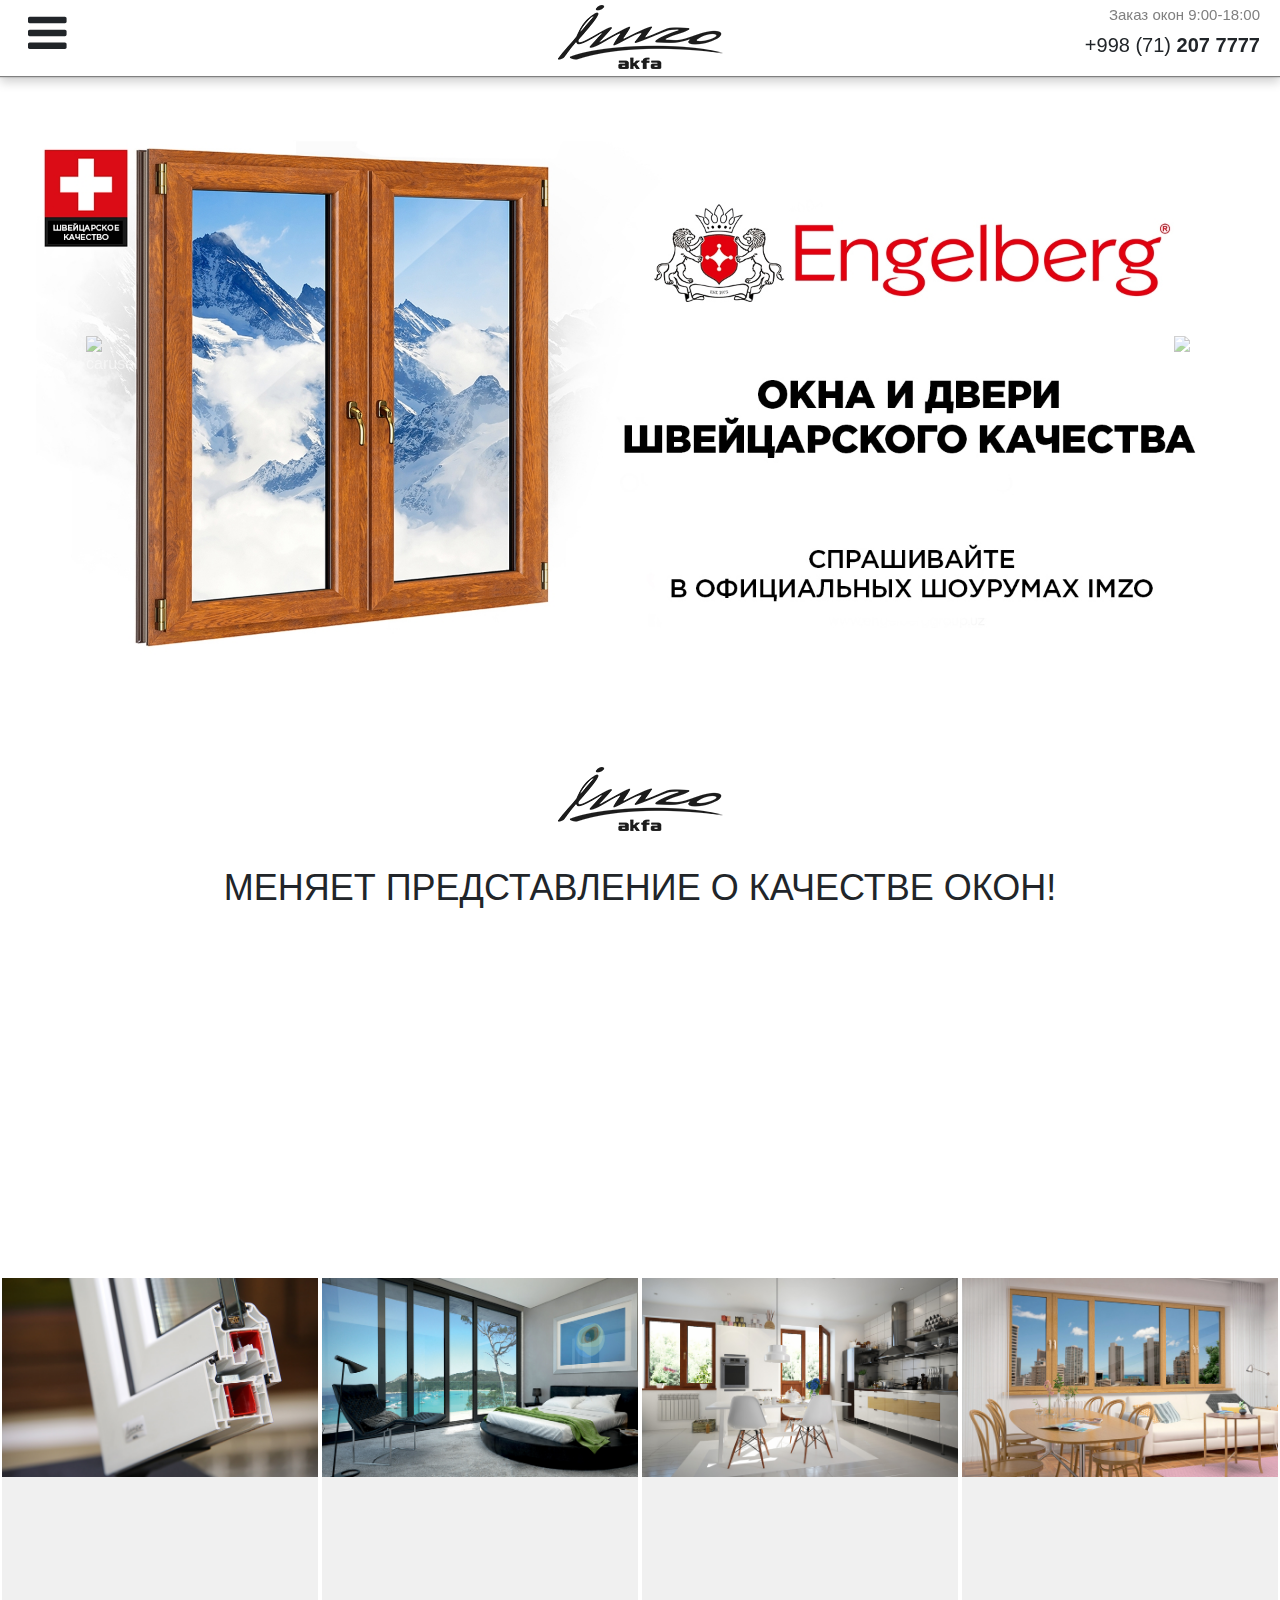
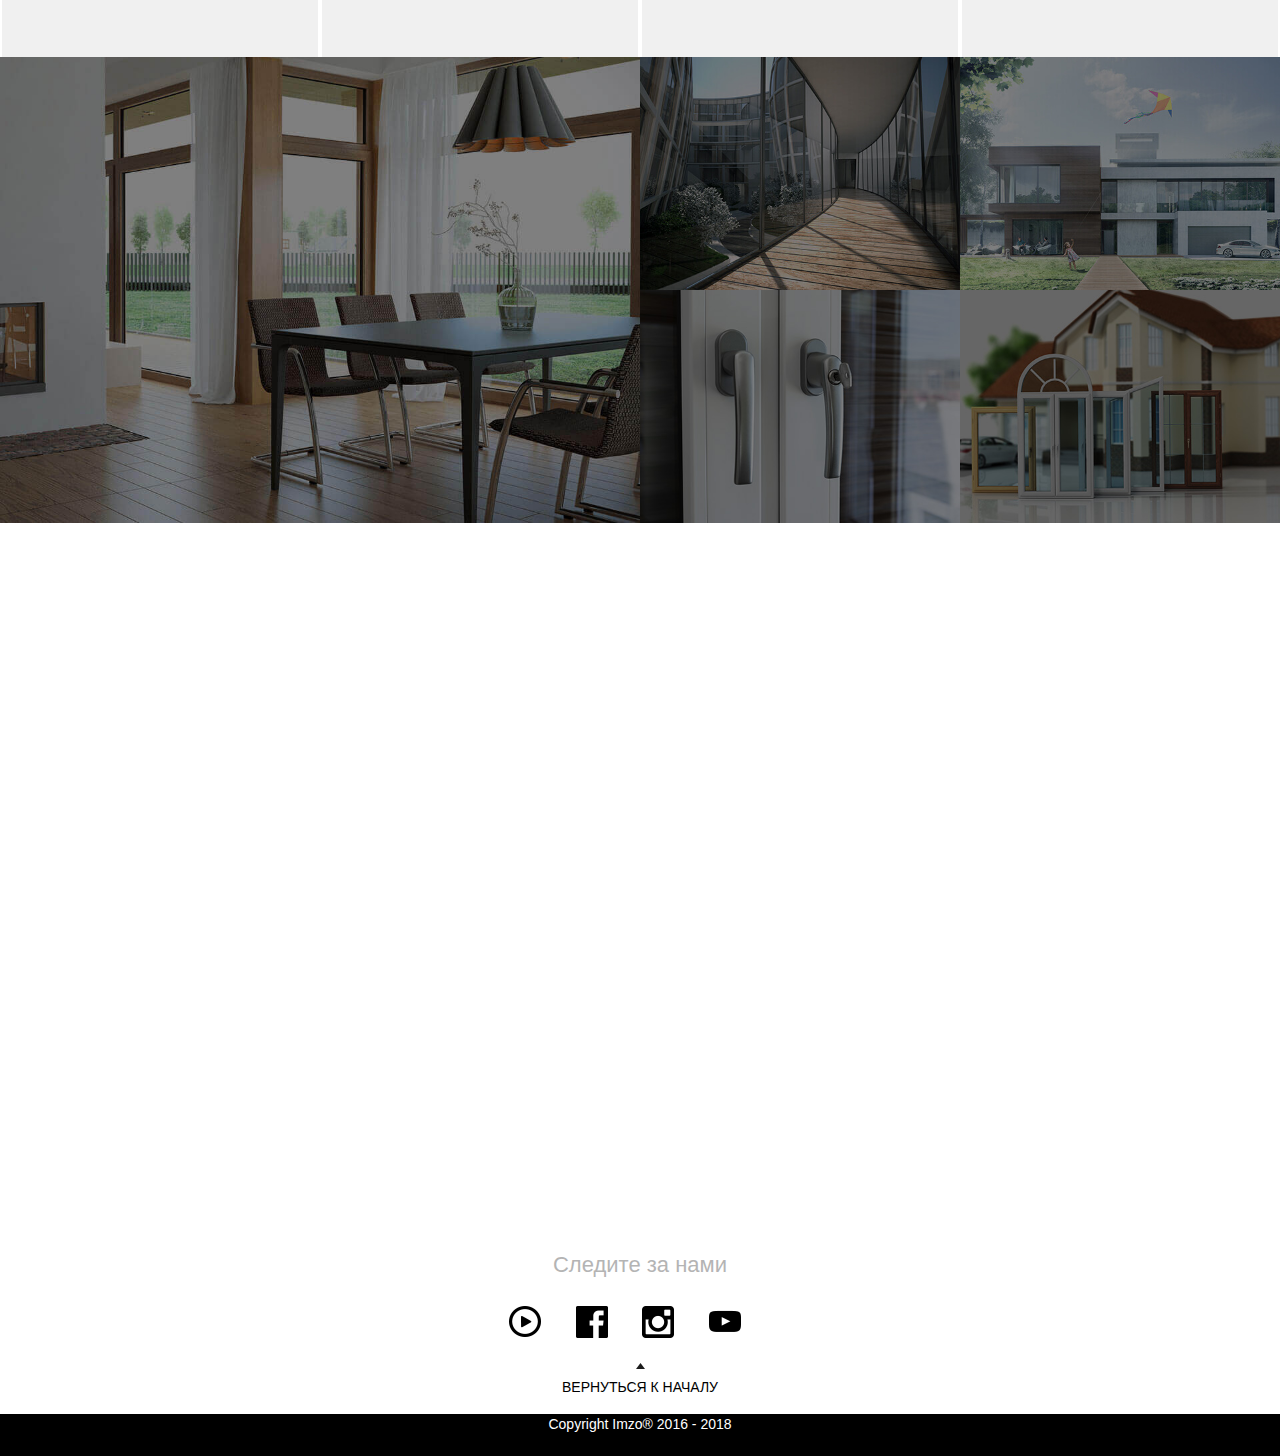
==== index.html @ ddc36914 "Add files via upload" ====
<!DOCTYPE html>
<html lang="ru">
<head>
<meta charset="UTF-8">
<title>Imzo Akfa| Первая в Узбекистане</title>
<base target="_blank">
<meta name="viewport" content="width=device-width,initial-scale=1">
<link rel="stylesheet" href="INDEX.CSS" type="text/css">
<link rel="stylesheet" href="MEDIA.CSS" type="text/css">
<link href="https://fonts.googleapis.com/css?family=Roboto+Slab" rel="stylesheet">
<link rel="stylesheet" href="css/font-awesome.css" type="text/css">
<link href="animate.css" rel="stylesheet" type="text/css">
<link rel="shortcut icon" href="images/logo-akfa-white.png" />
<link rel="stylesheet" href="https://stackpath.bootstrapcdn.com/bootstrap/4.1.1/css/bootstrap.min.css">
<script src="wow.min.js"></script>
<script>
new WOW (). init ();
</script>
</head>
    
<body>
<!--     TOP    -->
    
<div id="toper" class="container-fluid">
<i id="bar" class="fa fa-reorder"></i>
<img id="logo" src="images/imzo-akfa-logo.png" alt="logo" class="mx-auto d-block">
<p id="order" class="text-right">Заказ окон 9:00-18:00</p>
<p id="order-1" class="text-right">+998 (71) <b>207 7777</b></p>
</div>
<!--   CAROUSEL    -->
    
<div id="demo" class="carousel slide" data-ride="carousel">
<ul class="carousel-indicators">
	<li data-target="#demo" data-slide-to="0" class="active"></li>
	<li data-target="#demo" data-slide-to="1"></li>
	<li data-target="#demo" data-slide-to="2"></li>
</ul>
<div class="carousel-inner">
<div class="carousel-item active">
<img alt="carusel" src="images/c-1.jpg" width="1100" height="500">
</div>
<div class="carousel-item">
<img alt="carusel" src="images/c-2.jpg" width="1100" height="500">
</div>
<div class="carousel-item">
<img alt="carusel" src="images/c-3.jpg" width="1100" height="500">
</div>
</div>
<a class="carousel-control-prev" href="#demo" data-slide="prev">
<span class="carousel-control-prev-icon"><img alt="carusel" id="prev" src="imzo/prev.png"></span>
</a>
<a class="carousel-control-next" href="#demo" data-slide="next">
<span class="carousel-control-prev-icon"><img alt="carusel" id="next" src="imzo/next.png"></span>
</a>
</div>
    
<!--   Pre-Sprite    -->
    
<div class="container">
<img alt="logo" src="images/imzo-akfa-logo.png" class="img-middle mx-auto d-block wow fadeInUp" data-wow-delay="0.1s">
<h1 class="h1-middle text-center wow fadeInUp" data-wow-delay="0.2s">МЕНЯЕТ ПРЕДСТАВЛЕНИЕ О КАЧЕСТВЕ ОКОН!</h1>
<p class="p-middle text-center wow fadeInUp" data-wow-delay="0.3s">Продукция Imzo – это избранные материалы и внимание к каждой детали при сборке. Собственные разработки и производство каждого компонента отвечают высочайшим стандартам качества.</p>
</div>

<!--   SPRITES   -->
    
<div class="clearfix"></div>
<div class="container">
<div class="wow fadeInUp grid" data-wow-delay="0.35s">
<div class="sprite">
<img alt="sprite-hover" class="mx-auto d-block " src="images/1-hover.png" width="62" height="63">
<div class="comment"><p><B>ЭКОНОМИЯ<br>РЕСУРСОВ</B></p></div>
</div>
</div>
<div class="wow fadeInUp grid" data-wow-delay="0.35s">
<div class="sprite">
<img alt="sprite-hover" class="mx-auto d-block " src="images/2-hover.png" width="64" height="60">
<div class="comment"><p><B>АВТОМАТИЗИРОВАННАЯ<br>СБОРКА</B></p></div>
</div>
</div>
<div class="wow fadeInUp grid" data-wow-delay="0.35s">
<div class="sprite">
<img alt="sprite-hover" class="mx-auto d-block " src="images/3-hover.png"  width="50" height="60">
<div class="comment"><p><b>ГАРАНТИЯ<br>5 ЛЕТ</b></p></div>
</div>
</div>
<div class="wow fadeInUp grid" data-wow-delay="0.35s">
<div class="sprite">
<img alt="sprite-hover" class="mx-auto d-block " src="images/4-hover.png"  width="55" height="60">
<div class="comment"><p><B>ПРОФЕССИОНАЛЬНЫЙ<br>СЕРВИС</B></p></div>
</div>
</div>
<div class="wow fadeInUp grid" data-wow-delay="0.35s">
<div class="sprite">
<img alt="sprite-hover" class="mx-auto d-block " src="images/5-hover.png" width="110" height="60">
<div class="comment"><p><B>ПОТРЕБИТЕЛЬСКИЙ<br>КРЕДИТ</B></p></div>
</div>
</div>
</div>
    
<!--     SHOW-ROOM     -->

<div class="clearfix"></div>
<div class="responsive">
<div class="galery">
<img alt="gallery" src="images/float-1.jpg" width="340" height="213">
<div class="desc"><h5 class="wow fadeInUp" data-wow-delay="0.2s">Идеально белый глянец</h5><p class="wow fadeInUp" data-wow-delay="0.3s" style="font-size: 14px">Простое и беспроигрышное решение. Белоснежный цвет и глянцевая поверхность, стальное армирование для прочности конструкции, надежная фурнитура и аксессуары - все необходимое и ничего лишнего.<br><button class="button">ПОДРОБНЕЕ</button></p></div>
</div>
</div>
    
<div class="responsive">
<div class="galery">
<img alt="Gallery" id="galery" src="images/float-2.jpg" width="340" height="213">
	<div class="desc"><h5 class="wow fadeInUp" data-wow-delay="0.3s">
Панорамный вид для коттеджей</h5><p class="wow fadeInUp" data-wow-delay="0.4s" style="font-size: 14px">Раздвижные алюминиевые конструкции являются отличным решением для частного дома или квартиры. Алюминиевые конструкции имеют достаточно световой проем.<br><button class="button">ПОДРОБНЕЕ</button></p></div>
</div>
</div>
    
<div class="responsive">
<div class="galery">
<img alt="Gallery" src="images/float-3.jpg" width="340" height="213">
	<div class="desc"><h5 class="wow fadeInUp" data-wow-delay="0.4s">Окно на кухню</h5><p class="wow fadeInUp" data-wow-delay="0.5s" style="font-size: 14px">Алюминиевые окна обладают повышенным уровнем пожаростойкости, что позволяет устанавливать их вблизи электро- и газовых плит, а наличие влагопоглотителя внутри камеры стеклопакета поможет справиться с появлением конденсата.<br><button class="button">ПОДРОБНЕЕ</button></p></div>
</div>
</div>
        
<div class="responsive">
<div class="galery">  
<img alt="Gallery" src="images/float-4.jpg" width="340" height="213">
<div class="desc"><h5 class="wow fadeInUp" data-wow-delay="0.5s">Больше света, больше радости</h5><p class="wow fadeInUp" data-wow-delay="0.6s" style="font-size: 14px">Окна из профиля серии 7000B – чемпион по светопропусканию! Высота профиля всего 4.4 мм - это дает окну до 25% больше площади остекления, а значит больше света и больше радости в Ваш дом чемпион по светопропусканию!<br><button class="button">ПОДРОБНЕЕ</button></p></div>
</div>
</div>
<div class="clearfix"></div>
    
<!--    GRID_EFFECT        -->
    
<div class="clearfix">
<div class="grid-container">
<div class="imgBox">
<img alt="Gallery" src="images/1.jpg" width="960" height="700">
<h1 class="wow zoomIn" data-wow-delay="0.1s" id="box-1">О ТОРГОВОЙ МАРКЕ</h1>
<p  class="wow zoomIn" data-wow-delay="0.1s" style="font-size: 1.4vw;">Первая в Узбекистане автоматизированная фабрика окон Imzo!<br>За людей работают машины!</p>
<button class="wow zoomIn button-initial" data-wow-delay="0.1s">ПОДРОБНЕЕ</button>
<img alt="logo" class="wow zoomIn" data-wow-delay="0.1s" id="content" src="images/logo-akfa-white.png">
</div>

<div class="imgBox">
<img alt="Gallery" id="box-2" src="images/3.jpg" width="480" height="350">
<h5 class="wow fadeInDown css-grid" data-wow-delay="0.2s">АЛЮМИНИЕВЫЕ<br>ОКНА И ДВЕРИ</h5>
<button class="wow fadeInDown button-show" data-wow-delay="0.2s">ПОДРОБНЕЕ</button>
</div>

<div class="imgBox">
<img alt="Gallery" id="box-3" src="images/2.jpg" width="480" height="350">
<h5 class="wow fadeInRight css-grid" data-wow-delay="0.4s">ПЛАСТИКОВЫЕ<br>ОКНА И ДВЕРИ</h5>
<button class="wow fadeInRight button-show" data-wow-delay="0.4s">ПОДРОБНЕЕ</button>
</div>

<div class="imgBox">
<img alt="Gallery" id="box-4" src="images/4.jpg" width="480" height="350">
<h5 class="wow fadeInLeft css-grid" data-wow-delay="0.6s">ФУРНИТУРА И <br>КОМПЛЕКТУЮЩИЕ</h5>
<button class="wow fadeInLeft button-show" data-wow-delay="0.6s">ПОДРОБНЕЕ</button>
</div>

<div class="imgBox">
<img alt="Gallery" id="box-5" src="images/5.jpg" width="480" height="350">
<h5 class="wow fadeInUp css-grid" data-wow-delay="0.8s">ДЕКОРИРОВАНИЕ <br>ПРОФИЛЯ</h5>
<button class="wow fadeInUp button-show" data-wow-delay="0.8s">ПОДРОБНЕЕ</button>
</div>
</div>
</div>
    
<!--  PARALAX_EFFECT    -->
    
<div class="paralax">
<img alt="logo" class="wow zoomIn" data-wow-delay="0.5s" id="paralax-logo" src="images/logo-akfa-white.png">
<h5 class="paralax-h1 wow zoomIn" data-wow-delay="0.5s" style="font-size: 2.8vw">ДЕМОНСТРАЦИОННЫЕ ЗАЛЫ</h5>
<p class="paralax-p wow zoomIn" data-wow-delay="0.5s" style="font-size: 1.5vw">Мы создали специализированные и комфортабельные демонстрационные залы - в одном помещении собраны самые последние новинки<br>оконной индустрии. Квалифицированный персонал демонстрационных залов поможет Вам с выбором, расчетами, замерами и<br>оформлением заказа.</p>
<button class="mx-auto d-block wow zoomIn" data-wow-delay="0.5s" id="paralax-btn">НАЙТИ БЛИЖАЙШИЙ ШОУРУМ</button>
</div>
    
<!--   FOOTER_EFFECT   -->
    
<div class="col-md-12 text-center socialIcon">
<h3 class="h-social">Следите за нами</h3>
<div class="social-ul">
<img alt="Footer_sprite" id="social" src="images/mover.png">
<img alt="Footer_sprite" src="images/facebook.png">
<img alt="Footer_sprite" src="images/instagram.png">
<img alt="Footer_sprite" src="images/youtube.png">
</div>
</div>
<div class="col-md-12 text-center">
<a href="#" class="btnToTop">
<img alt="top" src="images/arrowTop.png">
<p style="font-size: 14px;color: black;">ВЕРНУТЬСЯ К НАЧАЛУ</p>
</a>
</div>
<div class="footer_end">
	<p>Copyright Imzo® 2016 - 2018</p>
</div>


</body>
</html>
---- INDEX.CSS ----
#order{
font-size: 15PX;
margin-top: -65px;
margin-right: 5px;
color:  #808080;
}
#order-1{
margin-right: 5px;
font-size: 20px;
margin-top: -13px;
}
#bar{
margin:10px 0 15px 13px;
	cursor: pointer;
    font-size: 45px;
}
#logo{
	margin-top: -65px;
	cursor: pointer;
}
#toper{
border-bottom: 1px solid #808080;
box-shadow: 0 1px 1px 0 rgba(0, 0, 0, 0.1), 0 5px 10px 0 rgba(0, 0, 0, 0.19);
position: fixed;
z-index: 1;
background: rgba(255,255,255,0.95);
}

.carousel-inner img{
	width: 100%;
	height: 100%;
	margin-top: 100px;
}
.p-middle{
    font-size: 18px;
    color: #666666;
}
.img-middle{
    margin:75px 0 35px 0;
}
.h1-middle{
    margin:0  0 10px 0;
	font-size: 36px;
}

/*-----SPRITE-----------------------------------------------------------------*/

.sprite{
    width: 100%;
    height: auto;
	padding-top: 25px;
	
}
.grid{
    margin-top: 50px;
    float: left;
    width: 20%;
	opacity: .45;
	transition: .2s;
	cursor: pointer;
}
.grid:hover{
	opacity: 1;
	border: 1px solid #e0e0e0;
	border-radius: 10px;
	box-shadow: 0px 0px 0px 2px rgba(0, 0, 0, 0.1);
}
.comment{
	margin-top: 12px;
	text-align: center;
		
}
/*-----/SPRITE--------------------------------------*/


/*-------SHOW_ROOM----------------------------------*/

div.galery img {
    width: 100%;
    height: auto;
	transition: .5s all;
}
div.galery img:hover{
	transform:scale(1.17);
}
.responsive{
	box-sizing: border-box;
    margin-top: 75px;
    padding: 0 2px;
    float: left;
    width: 24.99999%;
	cursor: pointer;
	overflow: hidden;
}
.desc{
    background-color: #f0f0f0;
    padding: 20px;
	transition: .5s all;
	height: 180px;
}
.responsive:hover{
background:rgba(0,0,0,1);
}
.responsive:hover .desc {
	transform: translateY(-50px);
	background:rgba(0,0,0,.6);
	color: white;
}
.button{
opacity: 0;
transition: 1s all;
margin-top: 5px;
padding: 4px 10px;
border-radius: 4px;
background:rgba(255,255,255,0);
color: white;
font-size: 17px;
}
.button:hover{
	background: rgba(255,255,255,0.35);
}
.responsive:hover .button {
opacity: 1;
transition: .5s ease;
}
.clearfix:after {
    content: "";
    display: table;
    clear: both;
}
/*-------/SHOW_ROOM----------------------------*/   

.grid-container{
display: grid;
grid-template-columns: 2fr 1fr 1fr ;
grid-template-areas: 
"box-1 box-2 box-3"
"box-1 box-4 box-5"
}
.imgBox{
overflow: hidden;
position: relative;
display: flex;
justify-content: center;
align-items: center;
}   
.grid-container div:nth-child(1){
grid-area: box-1;
}
.grid-container div:nth-child(2){
grid-area: box-2;
}
.grid-container div:nth-child(3){
grid-area: box-3;
}
.grid-container div:nth-child(4){
grid-area: box-4;
}
.grid-container div:nth-child(5){
grid-area: box-5;
}
    
.imgBox img{
width: 100%;
height: auto;
transition: .55s;
}    
.imgBox h3{
position: absolute;
background: rgba(0,0,0,0.4);
color: #ff0;
}   
h5{
    color: aqua;
}
.imgBox h1 {
position: absolute;
color: #fff;
font-size: 46px;
margin-top: -15px;
text-align: center;
}        
#content {
position: absolute;
width: 208px;
height: 82px;
margin:-120px auto 50px;
}
.imgBox p {
position: absolute;
font-size: 19px;
text-align: center;
margin-top: 58px;
color: white;
}
.button-initial {
padding: 8px 25px;
position: absolute;
margin-top: 145PX;
background: rgba(0,0,0,0);
border-radius: 3.5px;
color: white;
transition:.4s;
cursor: pointer
}
.button-show:hover{
background: rgba(255,255,255,0.25);
transition: .4s;
}
.imgBox:hover img{
filter: brightness(.65);
}
.css-grid {
position: absolute;
color: #fff;
font-size: 1.6vw;
text-align: center;
margin-top: -35PX; 
border-bottom: 1px solid #fff;
font-family: 'Roboto Slab', serif;
}
.button-show{
padding: 8px 25px;
position: absolute;
margin-top: 55px;
background: rgba(0,0,0,0);
border-radius: 3.5px;
color: white;
transition:.4s;
cursor: pointer;
}
.button-show:hover{
background: rgba(255,255,255,0.4);
transition: .4s;
}

/*---SHOW_ROOM--------*/

.paralax{
	border-bottom:4px solid white;
	border-top:4px solid white;
	height: 70vh;
	width: 100%;
	background-image:url(images/bg-mask-3.jpg);
	background-size: cover;
	display: table;
	background-attachment: fixed;
}
#paralax-logo{
margin:250px auto 0;
display: block;
}
.paralax-h1{
margin-top: 20px;
color: white;
text-align: center;
font-size: 46px;
}
.paralax-p{
margin-top: 30px;
color: white;
text-align: center;
font-size: 18px;	
}
#paralax-btn{
padding: 8px 25px;
margin:25px 0 140px 0;
background: rgba(0,0,0,0.4);
border-radius: 3.5px;
color: white;
transition:.4s;
cursor: pointer;
}
#paralax-btn:hover{
background: rgba(255,255,255,0.2);
transition: .4s;
}
.clearfix:after {
    content: "";
    display: table;
    clear: both;
}
/*------  FOOTER --------*/

#footer-h1{
	font-size: 42px;
	padding-top: 125px;
	font-weight: 500;
	width: 700px;
	line-height: 46px;
	color: white;
	margin: 0px 0 5px 250px;
}
#footer-p{
		width: 650px;
	font-size: 18px;
	font-weight: 400;
	line-height: 26px;
	color: #fff;
	text-align: left;
	margin: 20px 0 0 250px;
}
#footer-h1-2{
	color: white;
	font-weight: 500;
	line-height: 28px;
	font-size: 25px;
	margin-top: 15PX;
}
#form{
	margin-top: -250px;
}
.form{
	background-image: url(images/bg-mask-2.jpg);
	background-size: 2000px auto;
	width: 100%;
	height: 750px;
	background-repeat:no-repeat;
}
#footer-btn{
padding: 8px 25px;
display: flex;
margin:10px  0 0 250px;
position: absolute;
background: rgba(0,0,0,0);
border-radius: 4px;
color: white;
transition:.4s;
cursor: pointer;
}
#footer-btn:hover{
background: rgba(255,255,255,0.4);
transition: .4s;
}
#email{
	background:rgba(255,255,255,0.3);
	width: 76%;
	padding: 9PX 10PX;
	margin-bottom: 30px;
	border: 1px solid #fff;
	font-size: 15px;
	border-radius: 3px;
}
#comment{
	background:rgba(255,255,255,0.2);
	width: 76%;
	border: 1px solid #fff;
	color: white;
	border-radius: 3px;
	padding: 12PX 12PX 0 ;
}
::placeholder {
    color: white;
}
#pwd{
	background:rgba(255,255,255,0.2);
	font-size: 15px;
	width: 76%;
	padding: 9PX 10PX;
	margin-bottom: 30px;
	border: 1px solid #fff;
	border-radius: 3px;
}
input[type=text]{
	color: white;
}
.info-btn{
	width: 17%;
	background-color: rgba(181,55,57,0.9);
	color: white;
	padding: 9px 1px;
	margin: 22px 0 0 275px;
	border: 1px solid #CB7878;
	border-radius: 4px;
	cursor: pointer;
	transition: .15s;
}
.info-btn:hover{
	background: #BB2B30;
}
.socialIcon img{
	margin: 20px 30px 15px 0;
}
.h-social{
	font-size: 22px;
	color: #b4b4b4;
}
.footer_end{
text-align: center;
font-size: 14px;
background: #000;
color: white;
width: 100%;
height: 42px;
}
---- MEDIA.CSS ----
@media only screen and (max-width:600px) {
#bar{
		margin:0;
}
#logo{
		width: 35%;
		margin-top: -40px;
}
#order{
		font-size: 10px;
		margin: 0;
}
		#order-1{
		font-size: 10px;
		margin: 0;
}
}
@media only screen and (max-width:990px) {
.grid {
		width: 100%;
}
}
@media only screen and (max-width:990px) {
.responsive {
        width: 49.99999%;
        margin: 6px 0;
}
}

@media only screen and (max-width: 768px) {
.responsive {
        width: 100%;
}
}
@media only screen and (max-width: 990px) {
#css-grid {
        font-size: 12px;
}
#box-1{
font-size: 22px;
margin:0;
}
#contentt{
	font-size: 14px;
}
#content{
margin-top: -60px;
width: 128px;
height: 45px;
}
#button-show{
padding: 0;
margin-top: 15px;
font-size: 12px;
}
.button-show{
padding:5px 15px;
font-size: 14px;
margin-top: 120px;
font-size: 12px;
display: none;
}
}

@media only screen and (max-width: 558px) {
#css-grid {
        font-size: 10px;
}
#box-1{
font-size: 13px;
}
#contentt{
font-size: 10px;
margin-top: 25px;
}
#content{
margin-top: -40px;
width: 94px;
height: 43px;
margin-bottom: 0;
}
#button-show{
padding: 0;
font-size: 12px;
}
.button-show{
padding:5px 15px;
font-size: 14px;
margin-top: 120px;
font-size: 12px;
}
}

@media only screen and (max-width: 420px) {
#css-grid {
        font-size: 10px;
}
#box-1{
font-size: 8px;
margin:0;
}
#contentt{
	font-size: 7px;
	margin-top: 24px;
}
#content{
margin-top: -40px;
width: 64px;
height: 23px;
margin-bottom: 0;
}
#button-show{
padding: 0;
font-size: 12px;
display: none;
}
.button-show{
padding:5px 15px;
font-size: 14px;
margin-top: 120px;
font-size: 12px;
}
}
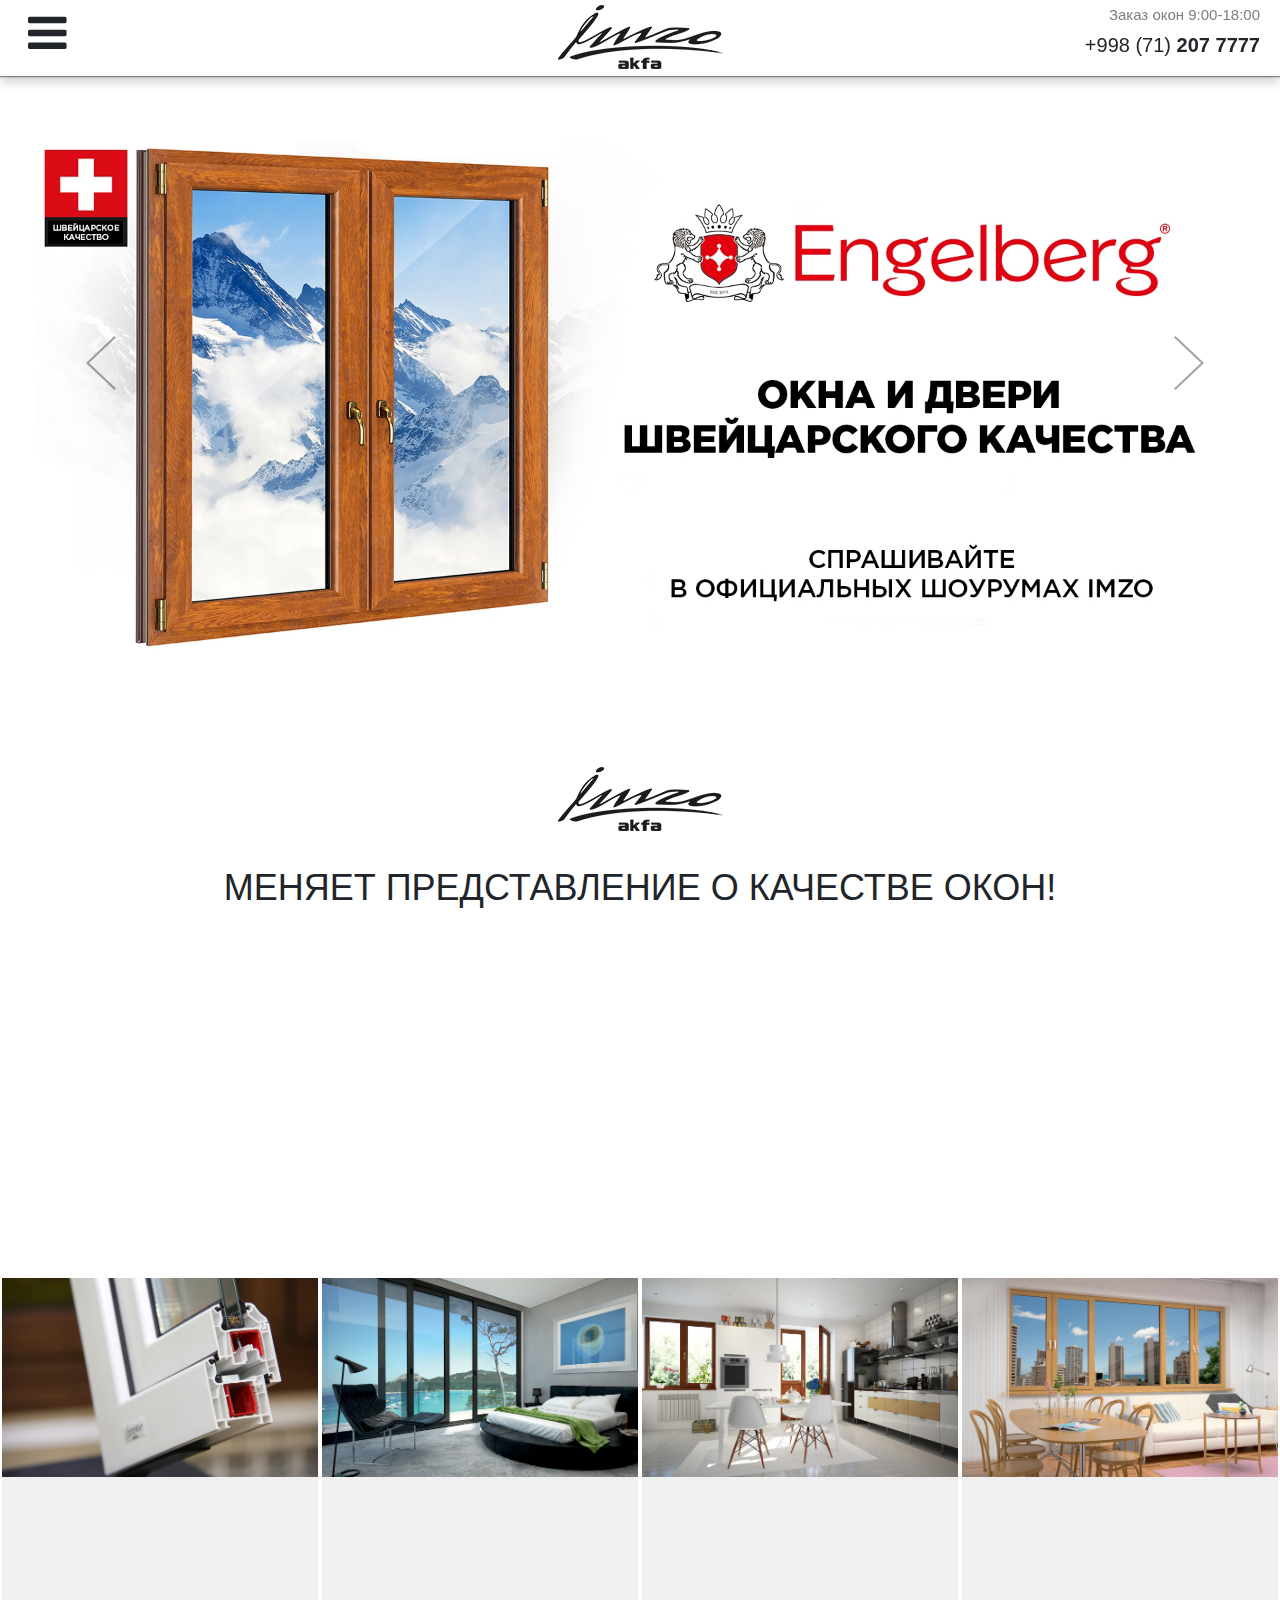
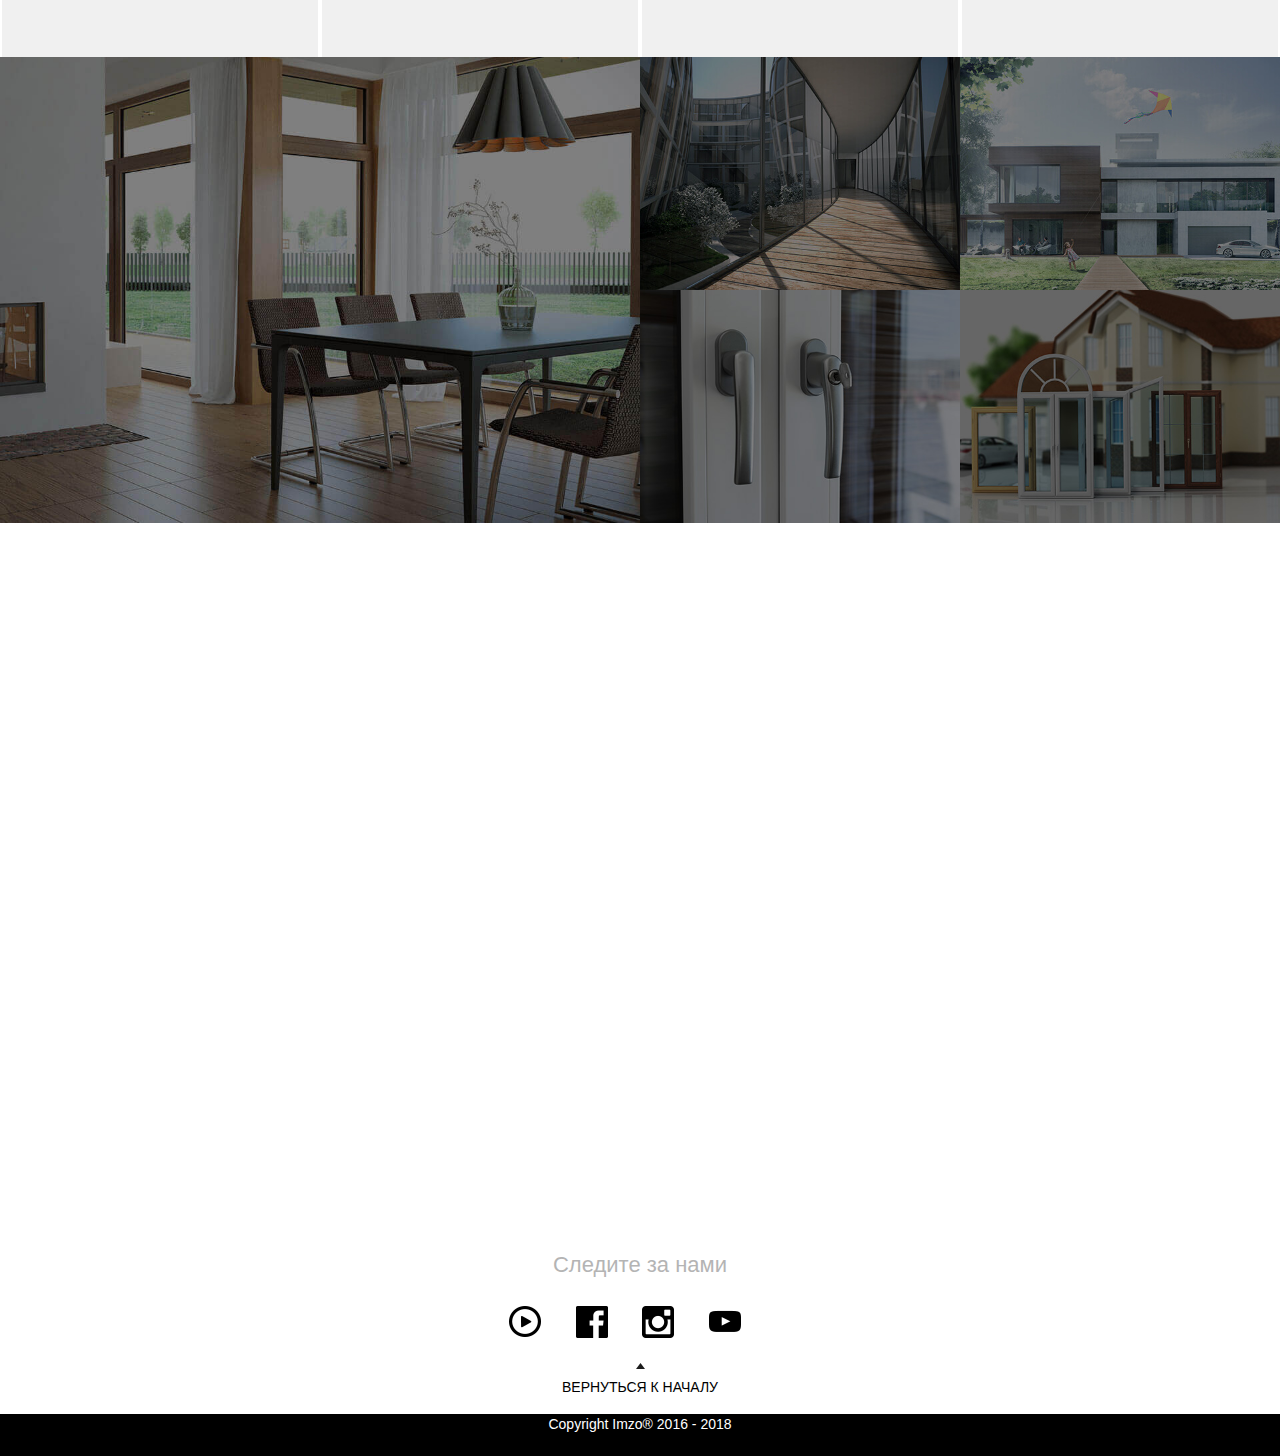
==== commit b7ba69b9: "Update index.html" ====
--- a/index.html
+++ b/index.html
@@ -47,10 +47,10 @@
 </div>
 </div>
 <a class="carousel-control-prev" href="#demo" data-slide="prev">
-<span class="carousel-control-prev-icon"><img alt="carusel" id="prev" src="imzo/prev.png"></span>
+<span class="carousel-control-prev-icon"><img alt="carusel" id="prev" src="images/arrowLeftBlack.png"></span>
 </a>
 <a class="carousel-control-next" href="#demo" data-slide="next">
-<span class="carousel-control-prev-icon"><img alt="carusel" id="next" src="imzo/next.png"></span>
+<span class="carousel-control-prev-icon"><img alt="carusel" id="next" src="images/arrowRightBlack.png"></span>
 </a>
 </div>
     
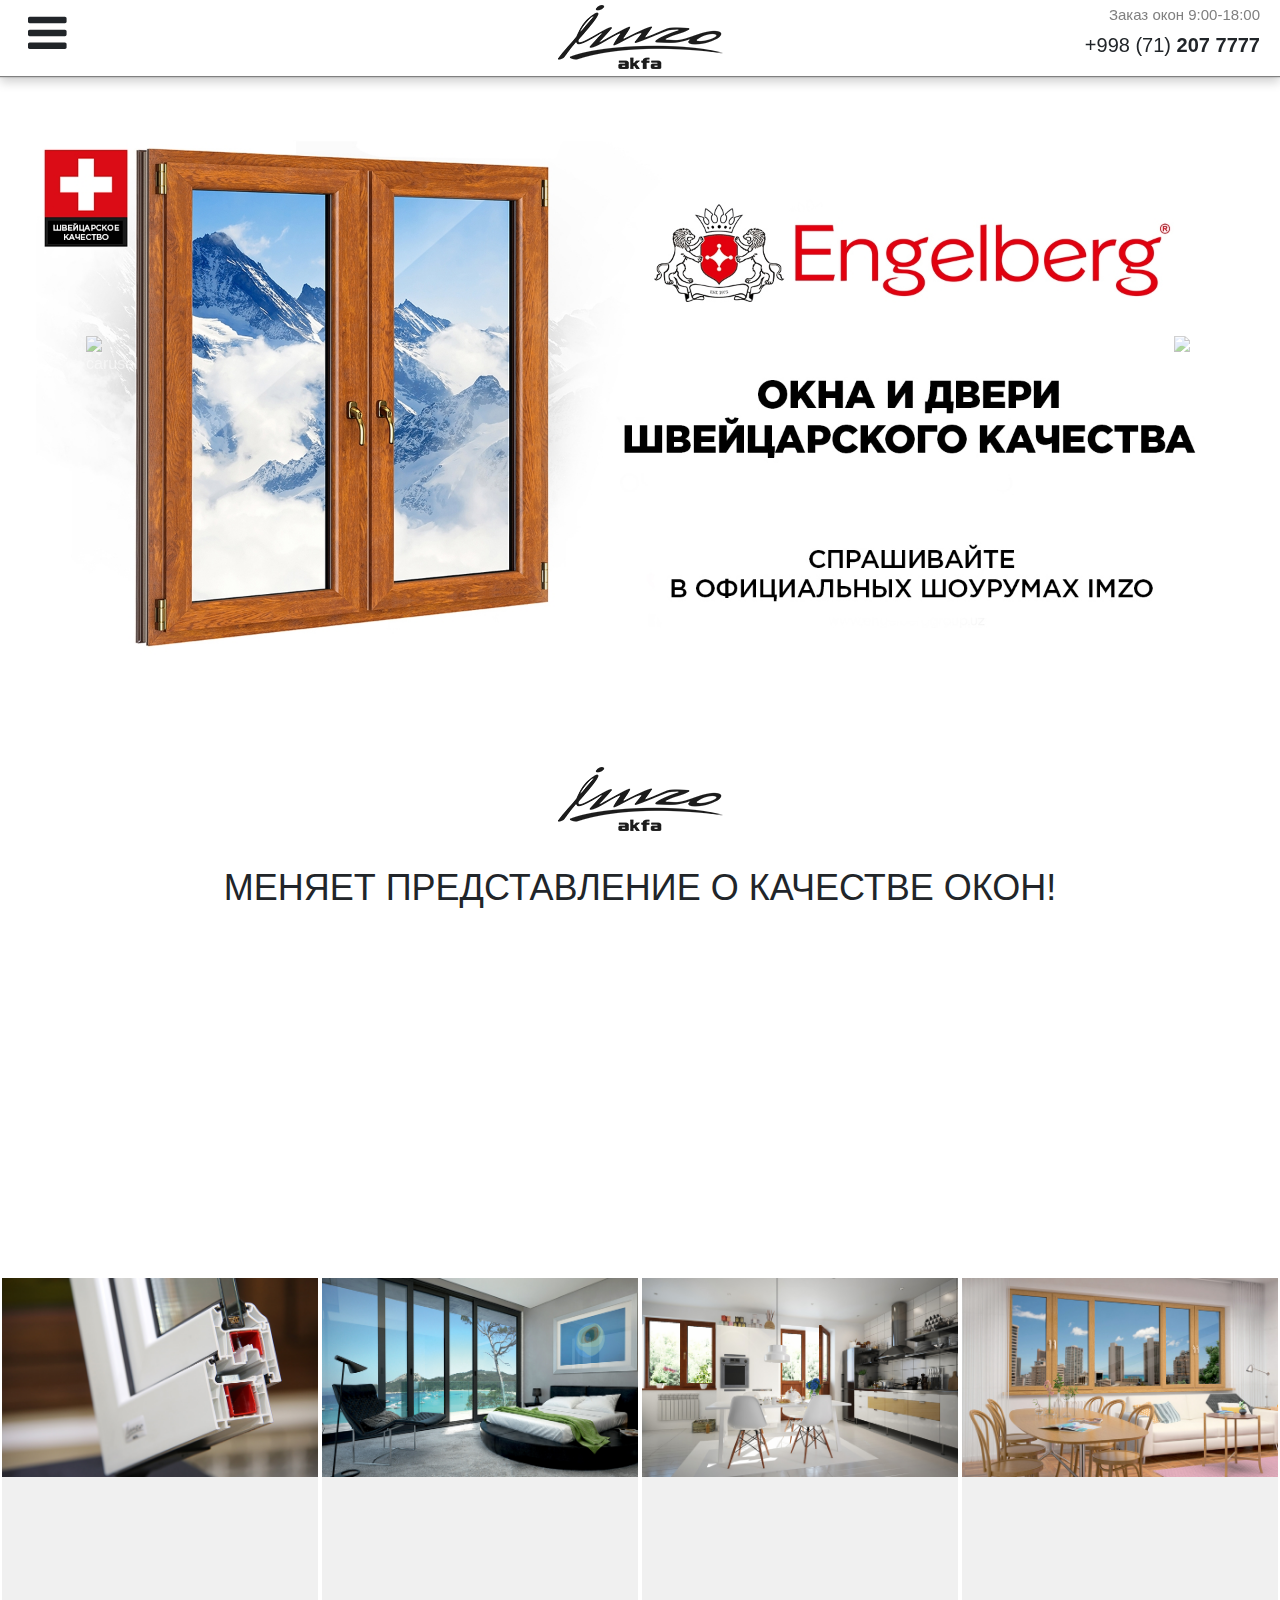
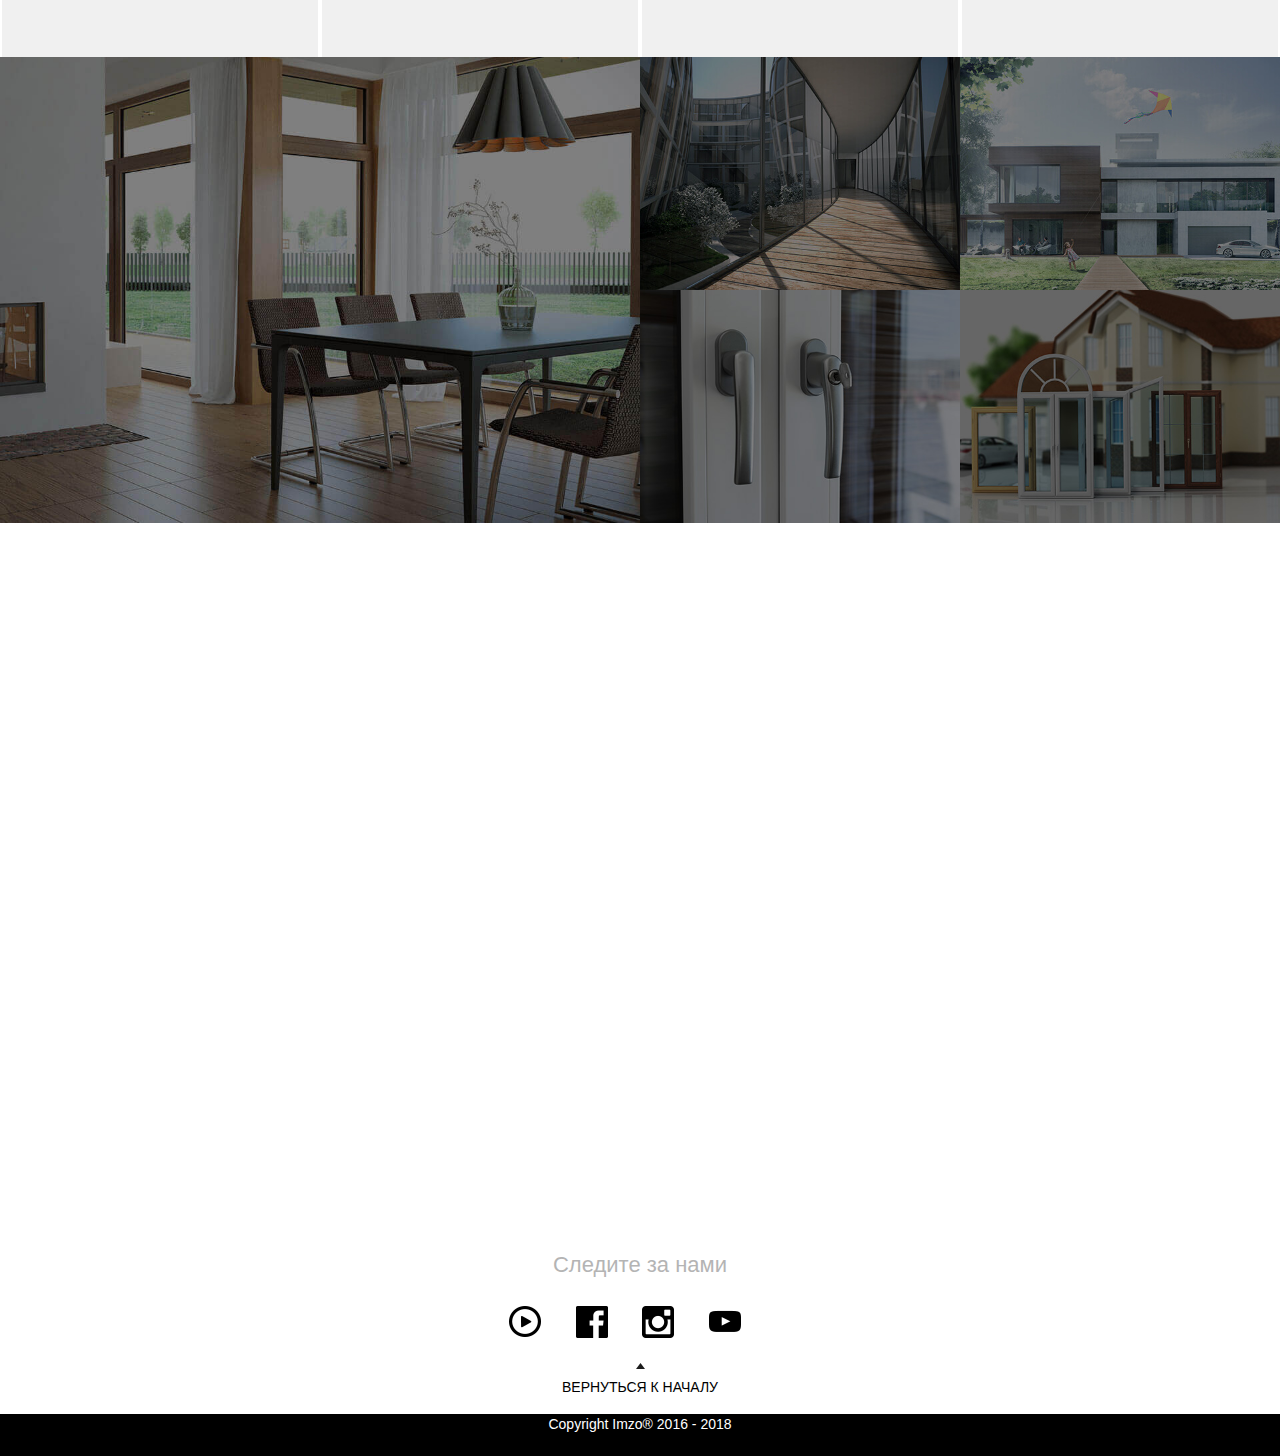
==== commit 26a8245d: "Add files via upload" ====
--- a/index.html
+++ b/index.html
@@ -47,10 +47,10 @@
 </div>
 </div>
 <a class="carousel-control-prev" href="#demo" data-slide="prev">
-<span class="carousel-control-prev-icon"><img alt="carusel" id="prev" src="images/arrowLeftBlack.png"></span>
+<span class="carousel-control-prev-icon"><img alt="carusel" id="prev" src="images/left.png"></span>
 </a>
 <a class="carousel-control-next" href="#demo" data-slide="next">
-<span class="carousel-control-prev-icon"><img alt="carusel" id="next" src="images/arrowRightBlack.png"></span>
+<span class="carousel-control-prev-icon"><img alt="carusel" id="next" src="images/right.png"></span>
 </a>
 </div>
     
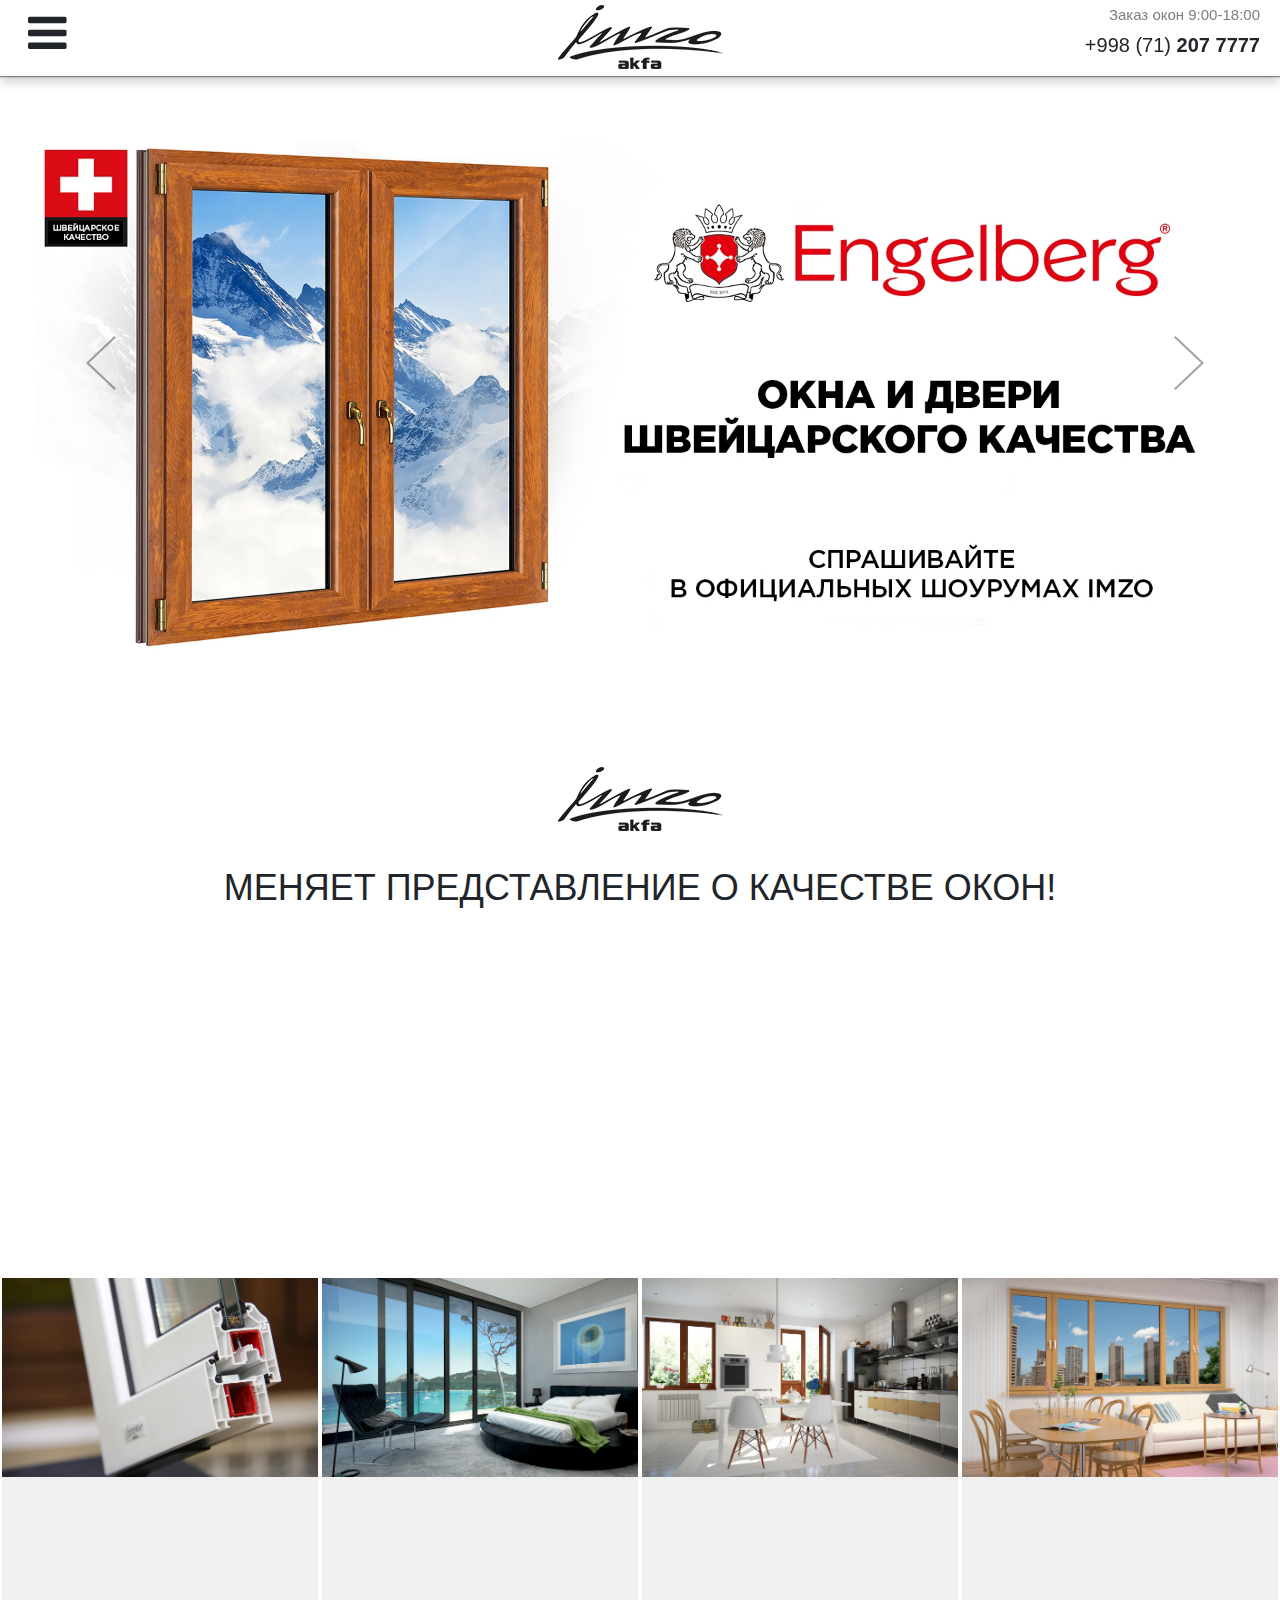
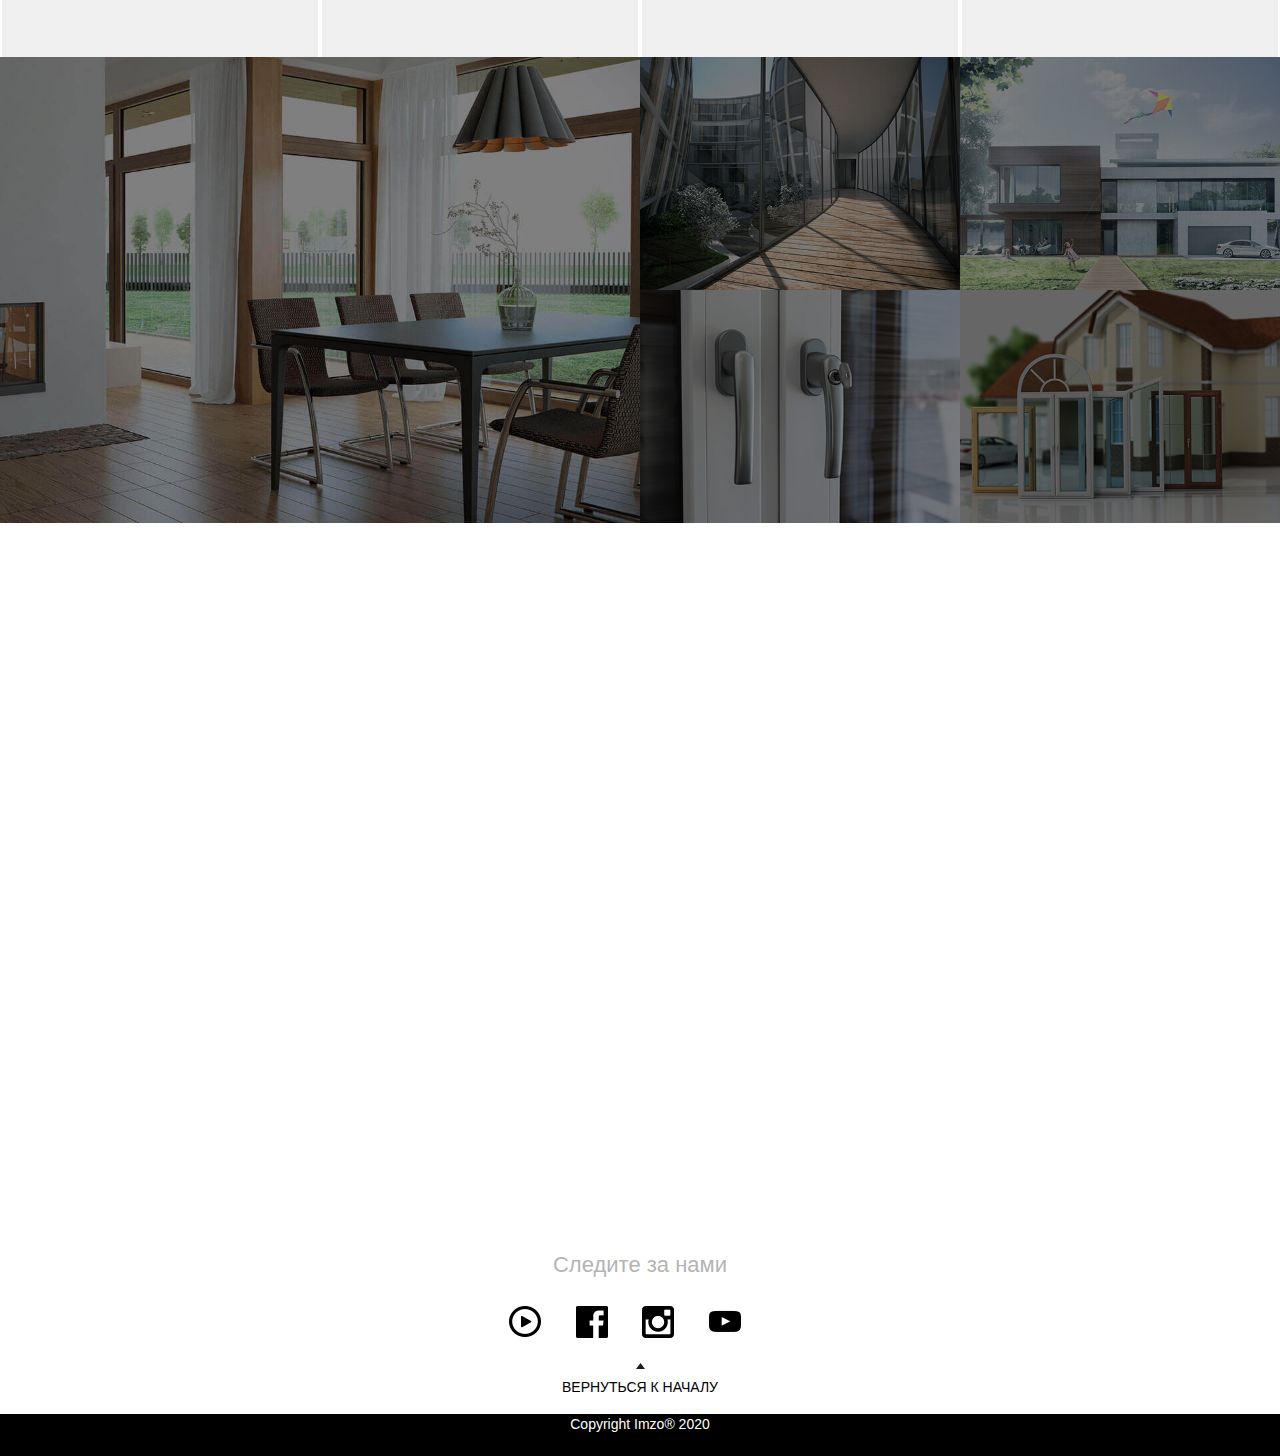
==== commit 2dd9a622: "Update index.html" ====
--- a/index.html
+++ b/index.html
@@ -196,7 +196,7 @@
 </a>
 </div>
 <div class="footer_end">
-	<p>Copyright Imzo® 2016 - 2018</p>
+	<p>Copyright Imzo® 2020</p>
 </div>
 
 
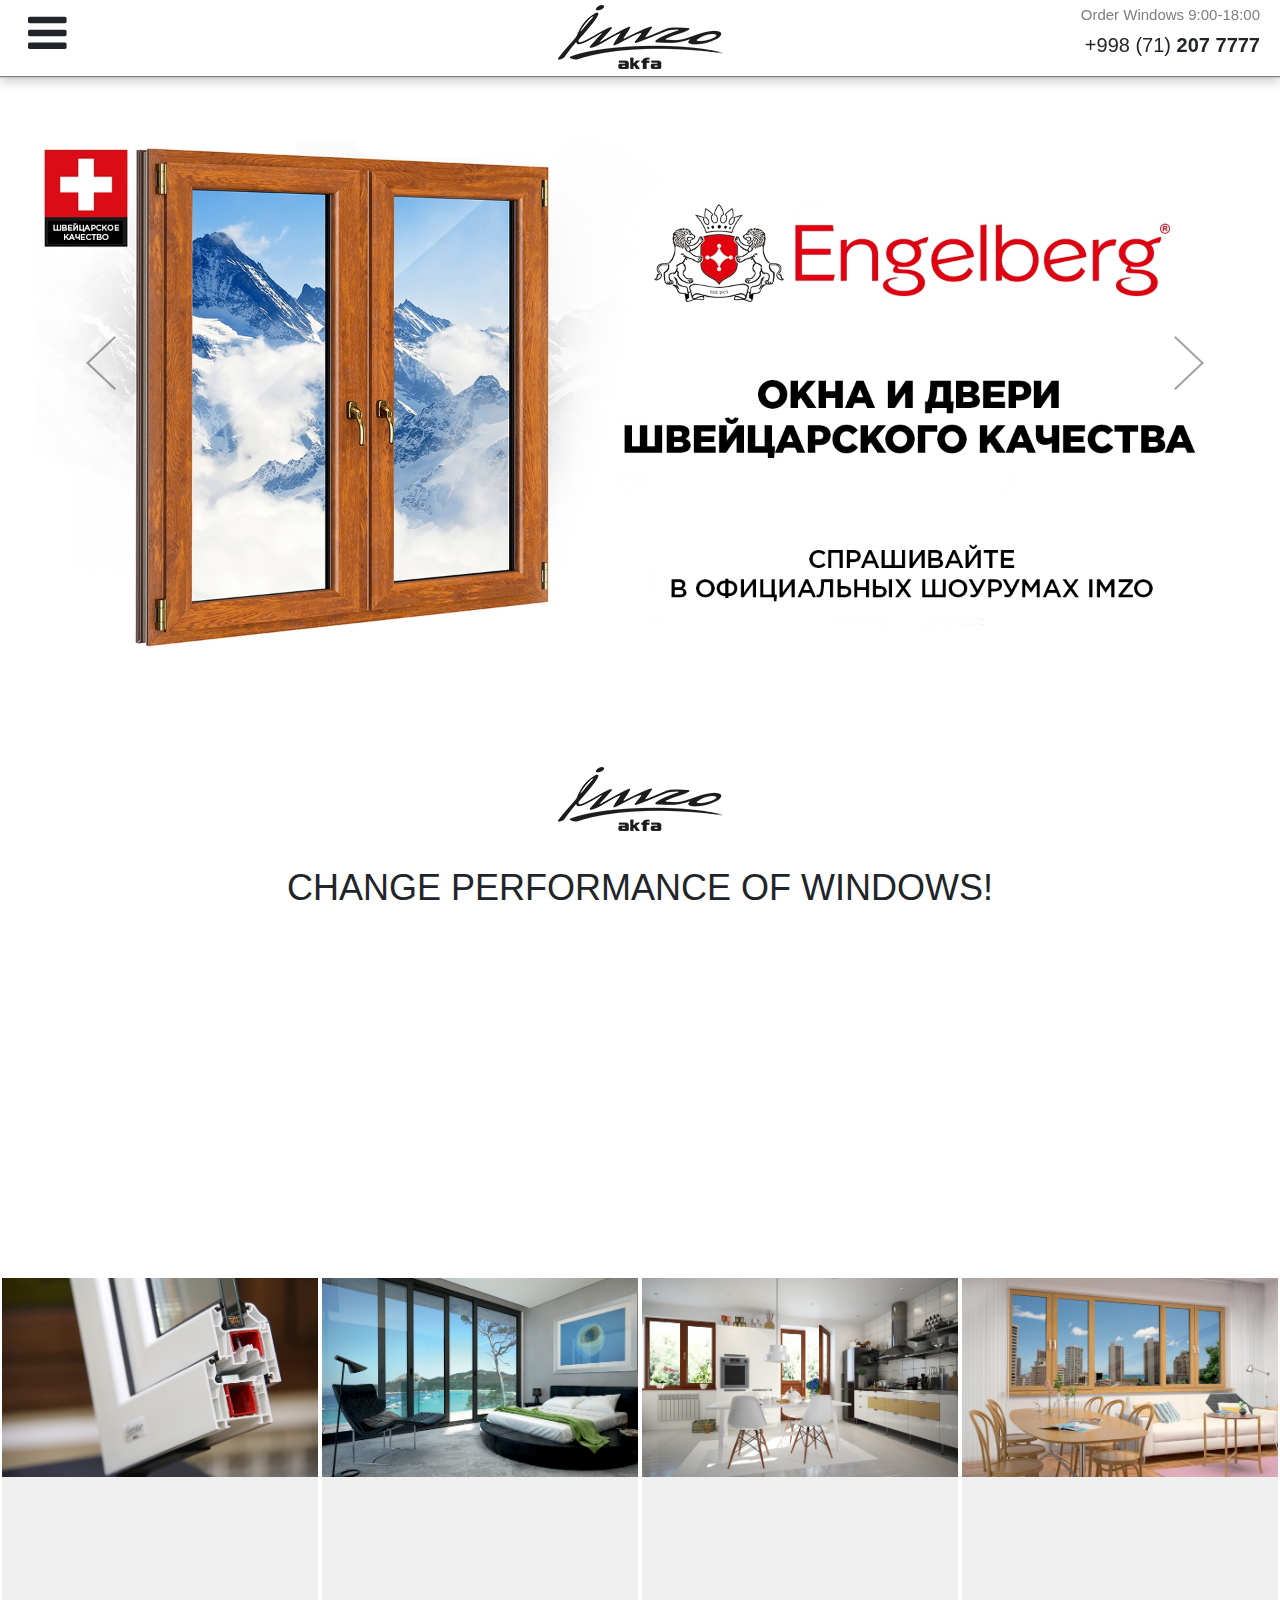
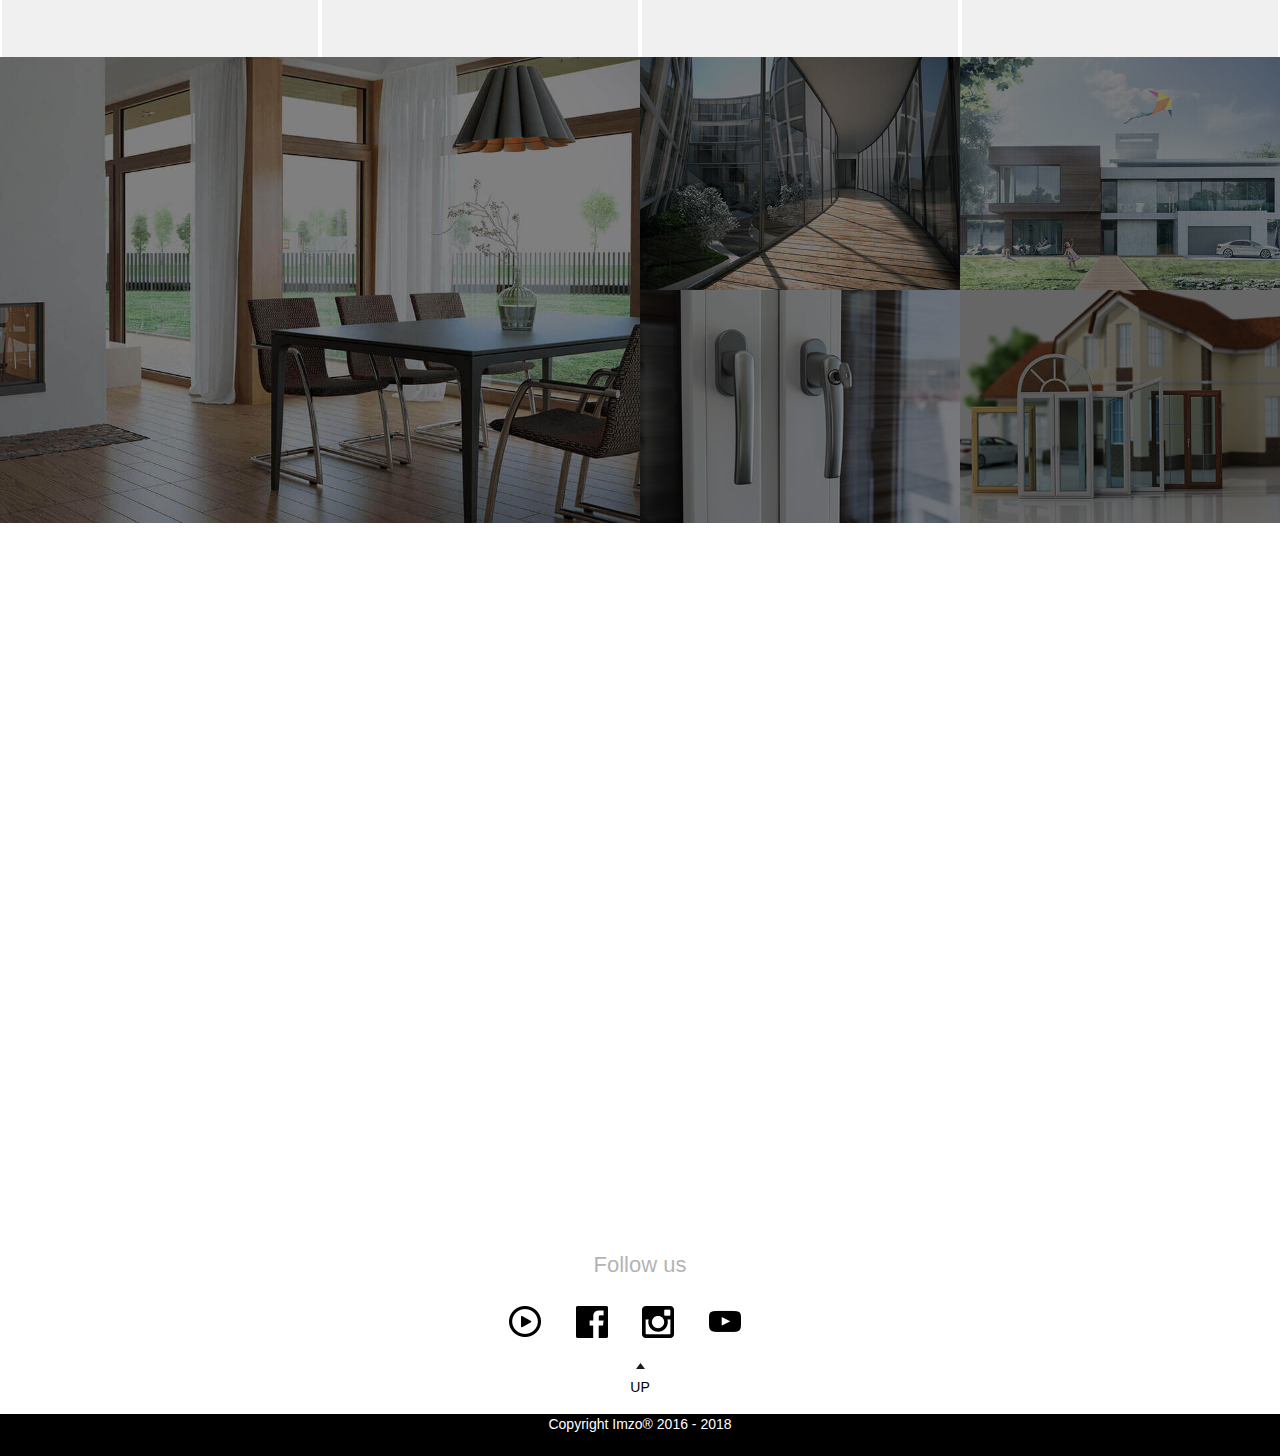
==== commit 47155166: "Update index.html" ====
--- a/index.html
+++ b/index.html
@@ -1,8 +1,8 @@
 <!DOCTYPE html>
-<html lang="ru">
+<html lang="en">
 <head>
 <meta charset="UTF-8">
-<title>Imzo Akfa| Первая в Узбекистане</title>
+<title>Imzo Akfa| First In Uzbekistan</title>
 <base target="_blank">
 <meta name="viewport" content="width=device-width,initial-scale=1">
 <link rel="stylesheet" href="INDEX.CSS" type="text/css">
@@ -24,7 +24,7 @@
 <div id="toper" class="container-fluid">
 <i id="bar" class="fa fa-reorder"></i>
 <img id="logo" src="images/imzo-akfa-logo.png" alt="logo" class="mx-auto d-block">
-<p id="order" class="text-right">Заказ окон 9:00-18:00</p>
+<p id="order" class="text-right">Order Windows 9:00-18:00</p>
 <p id="order-1" class="text-right">+998 (71) <b>207 7777</b></p>
 </div>
 <!--   CAROUSEL    -->
@@ -58,8 +58,8 @@
     
 <div class="container">
 <img alt="logo" src="images/imzo-akfa-logo.png" class="img-middle mx-auto d-block wow fadeInUp" data-wow-delay="0.1s">
-<h1 class="h1-middle text-center wow fadeInUp" data-wow-delay="0.2s">МЕНЯЕТ ПРЕДСТАВЛЕНИЕ О КАЧЕСТВЕ ОКОН!</h1>
-<p class="p-middle text-center wow fadeInUp" data-wow-delay="0.3s">Продукция Imzo – это избранные материалы и внимание к каждой детали при сборке. Собственные разработки и производство каждого компонента отвечают высочайшим стандартам качества.</p>
+<h1 class="h1-middle text-center wow fadeInUp" data-wow-delay="0.2s">CHANGE PERFORMANCE OF WINDOWS!</h1>
+<p class="p-middle text-center wow fadeInUp" data-wow-delay="0.3s">Imzo products are selected materials and attention to every detail during assembly. Own development and production of each component meets the highest quality standards.</p>
 </div>
 
 <!--   SPRITES   -->
@@ -69,31 +69,31 @@
 <div class="wow fadeInUp grid" data-wow-delay="0.35s">
 <div class="sprite">
 <img alt="sprite-hover" class="mx-auto d-block " src="images/1-hover.png" width="62" height="63">
-<div class="comment"><p><B>ЭКОНОМИЯ<br>РЕСУРСОВ</B></p></div>
+<div class="comment"><p><B>ECONOMY OF<br>RESOURSES</B></p></div>
 </div>
 </div>
 <div class="wow fadeInUp grid" data-wow-delay="0.35s">
 <div class="sprite">
 <img alt="sprite-hover" class="mx-auto d-block " src="images/2-hover.png" width="64" height="60">
-<div class="comment"><p><B>АВТОМАТИЗИРОВАННАЯ<br>СБОРКА</B></p></div>
+<div class="comment"><p><B>AUTOMATIC<br>ASSEMBLY</B></p></div>
 </div>
 </div>
 <div class="wow fadeInUp grid" data-wow-delay="0.35s">
 <div class="sprite">
 <img alt="sprite-hover" class="mx-auto d-block " src="images/3-hover.png"  width="50" height="60">
-<div class="comment"><p><b>ГАРАНТИЯ<br>5 ЛЕТ</b></p></div>
+<div class="comment"><p><b>GUARANTEE<br>5 YEARS</b></p></div>
 </div>
 </div>
 <div class="wow fadeInUp grid" data-wow-delay="0.35s">
 <div class="sprite">
 <img alt="sprite-hover" class="mx-auto d-block " src="images/4-hover.png"  width="55" height="60">
-<div class="comment"><p><B>ПРОФЕССИОНАЛЬНЫЙ<br>СЕРВИС</B></p></div>
+<div class="comment"><p><B>PROFESSIONAL<br>SERVICE</B></p></div>
 </div>
 </div>
 <div class="wow fadeInUp grid" data-wow-delay="0.35s">
 <div class="sprite">
 <img alt="sprite-hover" class="mx-auto d-block " src="images/5-hover.png" width="110" height="60">
-<div class="comment"><p><B>ПОТРЕБИТЕЛЬСКИЙ<br>КРЕДИТ</B></p></div>
+<div class="comment"><p><B>CONSUMER<br>CREDIT</B></p></div>
 </div>
 </div>
 </div>
@@ -104,7 +104,7 @@
 <div class="responsive">
 <div class="galery">
 <img alt="gallery" src="images/float-1.jpg" width="340" height="213">
-<div class="desc"><h5 class="wow fadeInUp" data-wow-delay="0.2s">Идеально белый глянец</h5><p class="wow fadeInUp" data-wow-delay="0.3s" style="font-size: 14px">Простое и беспроигрышное решение. Белоснежный цвет и глянцевая поверхность, стальное армирование для прочности конструкции, надежная фурнитура и аксессуары - все необходимое и ничего лишнего.<br><button class="button">ПОДРОБНЕЕ</button></p></div>
+<div class="desc"><h5 class="wow fadeInUp" data-wow-delay="0.2s">Perfectly white gloss</h5><p class="wow fadeInUp" data-wow-delay="0.3s" style="font-size: 14px">A simple and win-win solution. Snow-white color and glossy surface, steel reinforcement for structural strength, reliable fittings and accessories - everything you need and nothing more.<br><button class="button">LEARN MORE</button></p></div>
 </div>
 </div>
     
@@ -112,21 +112,21 @@
 <div class="galery">
 <img alt="Gallery" id="galery" src="images/float-2.jpg" width="340" height="213">
 	<div class="desc"><h5 class="wow fadeInUp" data-wow-delay="0.3s">
-Панорамный вид для коттеджей</h5><p class="wow fadeInUp" data-wow-delay="0.4s" style="font-size: 14px">Раздвижные алюминиевые конструкции являются отличным решением для частного дома или квартиры. Алюминиевые конструкции имеют достаточно световой проем.<br><button class="button">ПОДРОБНЕЕ</button></p></div>
+Panoramic view for cottages</h5><p class="wow fadeInUp" data-wow-delay="0.4s" style="font-size: 14px">Sliding aluminum structures are an excellent solution for a private house or apartment. Aluminum structures have enough light opening.<br><button class="button">LEARN MORE</button></p></div>
 </div>
 </div>
     
 <div class="responsive">
 <div class="galery">
 <img alt="Gallery" src="images/float-3.jpg" width="340" height="213">
-	<div class="desc"><h5 class="wow fadeInUp" data-wow-delay="0.4s">Окно на кухню</h5><p class="wow fadeInUp" data-wow-delay="0.5s" style="font-size: 14px">Алюминиевые окна обладают повышенным уровнем пожаростойкости, что позволяет устанавливать их вблизи электро- и газовых плит, а наличие влагопоглотителя внутри камеры стеклопакета поможет справиться с появлением конденсата.<br><button class="button">ПОДРОБНЕЕ</button></p></div>
+	<div class="desc"><h5 class="wow fadeInUp" data-wow-delay="0.4s">Window to the kitchen</h5><p class="wow fadeInUp" data-wow-delay="0.5s" style="font-size: 14px">Aluminum windows have a high level of fire resistance, which allows them to be installed near electric and gas stoves, and the presence of a desiccant inside the glass pane chamber will help to cope with the appearance of condensate.<br><button class="button">LEARN MORE</button></p></div>
 </div>
 </div>
         
 <div class="responsive">
 <div class="galery">  
 <img alt="Gallery" src="images/float-4.jpg" width="340" height="213">
-<div class="desc"><h5 class="wow fadeInUp" data-wow-delay="0.5s">Больше света, больше радости</h5><p class="wow fadeInUp" data-wow-delay="0.6s" style="font-size: 14px">Окна из профиля серии 7000B – чемпион по светопропусканию! Высота профиля всего 4.4 мм - это дает окну до 25% больше площади остекления, а значит больше света и больше радости в Ваш дом чемпион по светопропусканию!<br><button class="button">ПОДРОБНЕЕ</button></p></div>
+<div class="desc"><h5 class="wow fadeInUp" data-wow-delay="0.5s">More light, more joy</h5><p class="wow fadeInUp" data-wow-delay="0.6s" style="font-size: 14px">Windows from the 7000B Series Profile - Light Transmission Champion! The height of the profile is only 4.4 mm - this gives the window up to 25% more glazing area, which means more light and more joy in your home is the champion of light transmission!<br><button class="button">LEARN MORE</button></p></div>
 </div>
 </div>
 <div class="clearfix"></div>
@@ -137,34 +137,34 @@
 <div class="grid-container">
 <div class="imgBox">
 <img alt="Gallery" src="images/1.jpg" width="960" height="700">
-<h1 class="wow zoomIn" data-wow-delay="0.1s" id="box-1">О ТОРГОВОЙ МАРКЕ</h1>
-<p  class="wow zoomIn" data-wow-delay="0.1s" style="font-size: 1.4vw;">Первая в Узбекистане автоматизированная фабрика окон Imzo!<br>За людей работают машины!</p>
-<button class="wow zoomIn button-initial" data-wow-delay="0.1s">ПОДРОБНЕЕ</button>
+<h1 class="wow zoomIn" data-wow-delay="0.1s" id="box-1">ABOUT TRADEMARK</h1>
+<p  class="wow zoomIn" data-wow-delay="0.1s" style="font-size: 1.4vw;">The first in Uzbekistan automated window factory Imzo!<br>Machines work for people!</p>
+<button class="wow zoomIn button-initial" data-wow-delay="0.1s">LEARN MORE</button>
 <img alt="logo" class="wow zoomIn" data-wow-delay="0.1s" id="content" src="images/logo-akfa-white.png">
 </div>
 
 <div class="imgBox">
 <img alt="Gallery" id="box-2" src="images/3.jpg" width="480" height="350">
-<h5 class="wow fadeInDown css-grid" data-wow-delay="0.2s">АЛЮМИНИЕВЫЕ<br>ОКНА И ДВЕРИ</h5>
-<button class="wow fadeInDown button-show" data-wow-delay="0.2s">ПОДРОБНЕЕ</button>
+<h5 class="wow fadeInDown css-grid" data-wow-delay="0.2s">ALUMINUM<br>WINDOW AND DOORS</h5>
+<button class="wow fadeInDown button-show" data-wow-delay="0.2s">LEARN MORE</button>
 </div>
 
 <div class="imgBox">
 <img alt="Gallery" id="box-3" src="images/2.jpg" width="480" height="350">
-<h5 class="wow fadeInRight css-grid" data-wow-delay="0.4s">ПЛАСТИКОВЫЕ<br>ОКНА И ДВЕРИ</h5>
-<button class="wow fadeInRight button-show" data-wow-delay="0.4s">ПОДРОБНЕЕ</button>
+<h5 class="wow fadeInRight css-grid" data-wow-delay="0.4s">PLASTIC<br>WINDOW AND DOORS</h5>
+<button class="wow fadeInRight button-show" data-wow-delay="0.4s">LEARN MORE</button>
 </div>
 
 <div class="imgBox">
 <img alt="Gallery" id="box-4" src="images/4.jpg" width="480" height="350">
-<h5 class="wow fadeInLeft css-grid" data-wow-delay="0.6s">ФУРНИТУРА И <br>КОМПЛЕКТУЮЩИЕ</h5>
-<button class="wow fadeInLeft button-show" data-wow-delay="0.6s">ПОДРОБНЕЕ</button>
+<h5 class="wow fadeInLeft css-grid" data-wow-delay="0.6s">ACCESSORIES AND <br>ACCESSORIES</h5>
+<button class="wow fadeInLeft button-show" data-wow-delay="0.6s">LEARN MORE</button>
 </div>
 
 <div class="imgBox">
 <img alt="Gallery" id="box-5" src="images/5.jpg" width="480" height="350">
-<h5 class="wow fadeInUp css-grid" data-wow-delay="0.8s">ДЕКОРИРОВАНИЕ <br>ПРОФИЛЯ</h5>
-<button class="wow fadeInUp button-show" data-wow-delay="0.8s">ПОДРОБНЕЕ</button>
+<h5 class="wow fadeInUp css-grid" data-wow-delay="0.8s">DECORATION <br>PROFILE</h5>
+<button class="wow fadeInUp button-show" data-wow-delay="0.8s">LEARN MORE</button>
 </div>
 </div>
 </div>
@@ -173,15 +173,15 @@
     
 <div class="paralax">
 <img alt="logo" class="wow zoomIn" data-wow-delay="0.5s" id="paralax-logo" src="images/logo-akfa-white.png">
-<h5 class="paralax-h1 wow zoomIn" data-wow-delay="0.5s" style="font-size: 2.8vw">ДЕМОНСТРАЦИОННЫЕ ЗАЛЫ</h5>
-<p class="paralax-p wow zoomIn" data-wow-delay="0.5s" style="font-size: 1.5vw">Мы создали специализированные и комфортабельные демонстрационные залы - в одном помещении собраны самые последние новинки<br>оконной индустрии. Квалифицированный персонал демонстрационных залов поможет Вам с выбором, расчетами, замерами и<br>оформлением заказа.</p>
-<button class="mx-auto d-block wow zoomIn" data-wow-delay="0.5s" id="paralax-btn">НАЙТИ БЛИЖАЙШИЙ ШОУРУМ</button>
+<h5 class="paralax-h1 wow zoomIn" data-wow-delay="0.5s" style="font-size: 2.8vw">DEMO HALLS</h5>
+<p class="paralax-p wow zoomIn" data-wow-delay="0.5s" style="font-size: 1.5vw">We have created specialized and comfortable showrooms - the latest news are collected in one room<br>window industry. Qualified personnel of the showrooms will help you with the selection, calculations, measurements and<br>checkout.</p>
+<button class="mx-auto d-block wow zoomIn" data-wow-delay="0.5s" id="paralax-btn">FIND THE NEAREST SHOWROOM</button>
 </div>
     
 <!--   FOOTER_EFFECT   -->
     
 <div class="col-md-12 text-center socialIcon">
-<h3 class="h-social">Следите за нами</h3>
+<h3 class="h-social">Follow us</h3>
 <div class="social-ul">
 <img alt="Footer_sprite" id="social" src="images/mover.png">
 <img alt="Footer_sprite" src="images/facebook.png">
@@ -192,11 +192,11 @@
 <div class="col-md-12 text-center">
 <a href="#" class="btnToTop">
 <img alt="top" src="images/arrowTop.png">
-<p style="font-size: 14px;color: black;">ВЕРНУТЬСЯ К НАЧАЛУ</p>
+<p style="font-size: 14px;color: black;">UP</p>
 </a>
 </div>
 <div class="footer_end">
-	<p>Copyright Imzo® 2020</p>
+	<p>Copyright Imzo® 2016 - 2018</p>
 </div>
 
 
